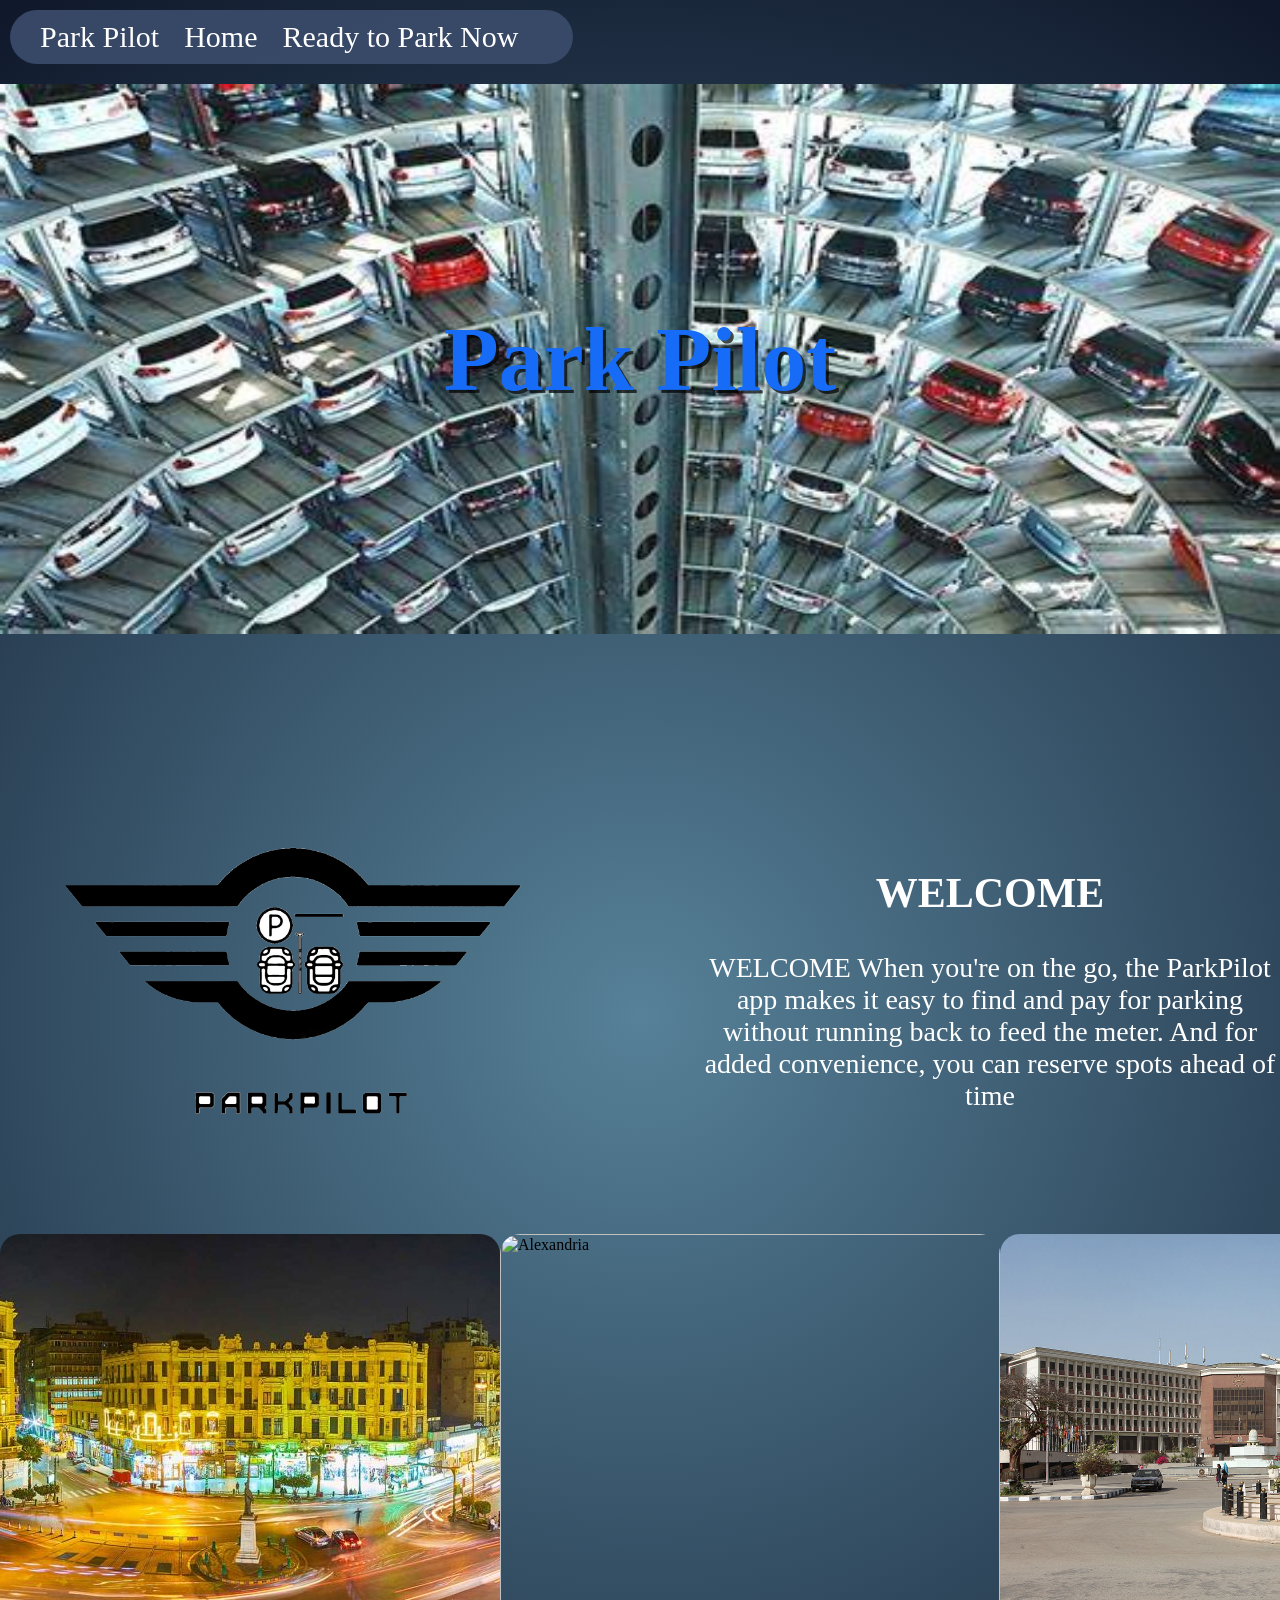
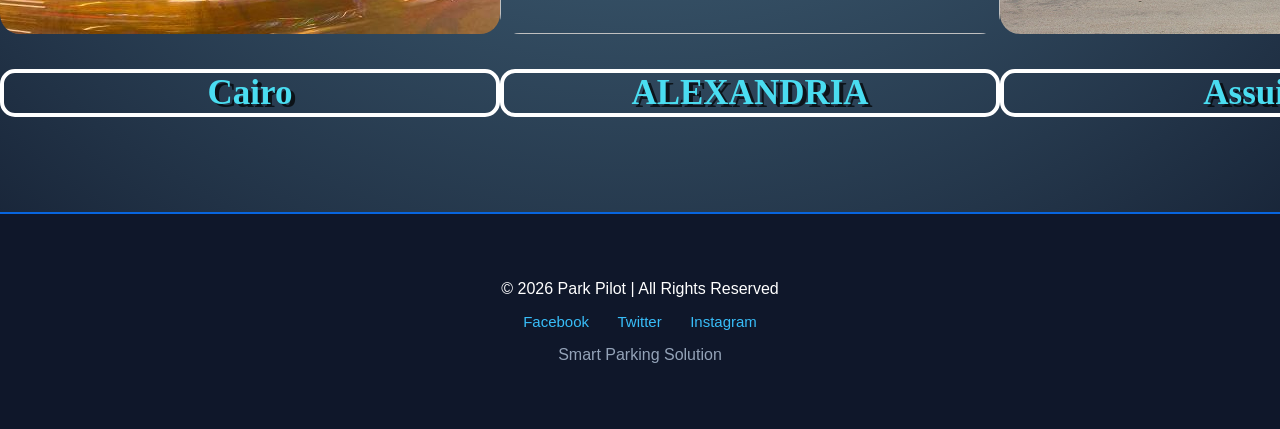
==== index.html @ 3b43efb0 "Add files via upload" ====
<html lang="en">
  <head>
    <title>Document</title>
    <link  type="image/png" href="./img/android-chrome-192x192.png" rel="icon"/>
    <meta charset="UTF-8" />
    <meta name="viewport" content="width=device-width, initial-scale=1.0" />
    <link rel="stylesheet" href="style.css" />
  </head>

  <body>
    <div class="title"></div>

    <div class="NavPar">
      <a href="#">Park Pilot</a>

      <a href="#">Home</a>

      <a href="about.html" target="_self">Ready to Park Now</a>
    </div>

    <div class="Sec-1">
      <img src="img/OIP.jpg" alt="" />

      <h1>Park Pilot</h1>
    </div>

    <div class="Sec-2">
      <img src="img/ParkPilot logo.png" alt="" />
      <div class="textparkpilot">
        <h2>WELCOME</h2>

        <p>
          WELCOME When you're on the go, the ParkPilot app makes it easy to find
          and pay for parking without running back to feed the meter. And for
          added convenience, you can reserve spots ahead of time
        </p>
      </div>
    </div>

    <div class="Sec-3">
      <div class="citybox">
        <img
          src="img/1015595935_The Talaat Harb square, Cairo Egypt.jpg"
          alt="Cairo"
        />

        <h3>Cairo</h3>
      </div>

      <div class="city-box">
        <img src="img/قلعة_قايتباي_وبحر_اسكندرية.jpg" alt="Alexandria" />

        <h3>ALEXANDRIA</h3>
      </div>

      <div class="city-box">
          <img src="img/AsyutUniversityMainBldg.jpg" alt="Assuit" />

          <h3>Assuit</h3>

      </div>
    </div>
    <footer class="Sec-footer">
    <p>&copy; 2026 Park Pilot | All Rights Reserved</p>
    <div class="linksfooter">
        <a href="#">Facebook</a>
        <a href="#">Twitter</a>
        <a href="#">Instagram</a>
    </div>
    <p class="footer-s">Smart Parking Solution</p>
  </body>
</html>
---- style.css ----
body {
  background: radial-gradient(circle, #568198 0%, #0f172a 100%); 
}

.NavPar {
  display: flex;
  background-color: rgba(59, 76, 108, 0.9);
  padding: 10px 30px;
  border-radius: 50px;
  width: fit-content;
  margin: 10px;
}

.NavPar a {
  color: white;
  text-decoration: none;
  margin-right: 25px;
  font-size: 30px;
  font-family:cursive;
  transition: 0.3s;
}

.NavPar a:hover {
  color: #38bdf8;
  transform: scale(1.05);
}

.Sec-1 {
  position: relative;
  display: flex;
  justify-content: center;
  align-items: center;    
  margin-top: 20px;
}

.Sec-1 img {
  width: 100%;
  height: 550px;
  display: block; 
}

.Sec-1 h1 {
  position: absolute;
  margin: 0; 
  font-size: 90px;
  color: #166cf6;
  text-shadow:3px 3px 0px rgba(0, 0, 0, 0.7);
  pointer-events: none; 
}


.Sec-2 {
  display: flex;
}

.Sec-2 img {
  width: 600px;
}

.textparkpilot {
  text-align: center;
  margin-top: 200px;
  margin-left: 100px;
  color: rgb(255, 255, 255);
  font-size: 28px;
}

.Sec-3 {
  display: flex;
  justify-content: space-around;
}

.Sec-3 img {
  width: 500px;
  height: 400px;
  border-radius: 20px;
  object-fit: cover;
  transition: transform 0.5s ;
  cursor: pointer;
}
.Sec-3 img:hover {
  transform: scale(1.1)
}

.Sec-3 h3 {
  text-align: center;
  color: rgb(74, 221, 241);
  text-shadow:4px 3px 0px rgba(0, 0, 0, 0.7);
  font-size: 35px;
  font-weight: bold;
  border: 4px solid white;
  border-radius: 15px;

}

h2, p {
  cursor: pointer;
  transition: 0.3s;
}

h2:hover, p:hover {
  transform: scale(1.04);
  color: #ffffff;
  text-shadow:1px 1px 0px rgba(0, 0, 0, 0.7);
  font-style:oblique;
}

body {
  margin: 0;
}

  .aboutSec-1 {
  position: relative;
  display: flex;
  justify-content: center;
  align-items: center; 
  margin-bottom: 50px;
}

.aboutSec-1 img {
  width: 100%;
  height: 720px;
  display: block;
}

.aboutSec-1 h1 {
  position: absolute; 
  margin: 0; 
  font-size: 75px;
  font-weight: bold;
  color: rgb(38, 224, 224);
  text-shadow:3px 3px 0px rgba(0, 0, 0, 0.7);
}

.aboutSec-2 {
  display: flex;

}


.aboutSec-2 img {
  width: 40%;
  height: 550px;
  border-radius: 25px;
}

.aboutSec-2 h2 {
  font-size: 35px;
}

.textSec-2,.textabout {
  display: block;
  margin-top: 140px;
  margin-left: 140px;
  font-size: 35px;
  text-align: center;
}

.content-box {
  display: flex;
  gap: 60px;

  margin-top: 100px;
  font-size: 30px;
  text-align: center;
}

.button {
  text-align: center;
  margin-top: 50px;

}

.buttonpark {
  background-color: rgb(27, 138, 118);
  color: white;
  font-size: 35px;
  font-family: serif;
  padding: 15px 20px;
  border-radius: 50px;
  border: 2px solid rgb(0, 0, 0);
  cursor: pointer;
  transition: 0.3s;
}

.buttonpark:hover {
  background-color: black;
}



  .form-body {
  background-color: #0f172a; 
  
}

.form-box {
  background-color: #243b47; 
  margin: 40px auto;
  width: 450px;
  padding: 40px;
  border-radius: 15px;
  border: 4px solid #f8fcfbf5; 
  display: block;
  box-shadow: 0 10px 30px rgba(0,0,0,0.5);
}


form {
  display: flex;
  flex-direction: column;
}

label {
  color: #f3f0f0;
  font-weight: 500;
  margin-top: 20px;
  font-size: 20px;
  font-weight: bolder;
}

input, textarea{
  height: 35px;
  margin-top: 10px;
  border-radius: 5px;
  border: none;
  padding: 0 10px;
}
textarea {
  resize: none
}

input:hover {
  border: 2px solid #000000;
  transform: scale(1.1);
  transition: 0.5s;
}

.time {
  display: flex;
  flex-direction: column;
}
.time input {
  width: 48%; 
}

.submit {
  margin-top: 40px;
  height: 45px;
  width: 150px;
  align-self: center;
  border-radius: 25px;
  border: none;
  background: white;
  color: #2e1a4d;
  font-weight: bold;
  font-size: 20px;
  cursor: pointer;
  transition: 0.3s;
}

.submit:hover {
  background: #00edf17d;
  transform: scale(1.2);
}

.headerform {
    text-align: center;
    margin-bottom: 30px;
    color: white;
    margin-top: 15px;
}

.headerform h2 {
    color: #38bdf8;
    font-size: 28px;
    margin-bottom: 10px;
}

.contact{
    
    text-align: center;
    margin-top: 30px;
  }
.contact p {
    color: white;
    font-size: 15px;
}

.contact a {
    color: #25d366;
    text-decoration: none;
    font-weight: bold;
    transition: 0.3s;
}

.contact a:hover {
    text-decoration: underline;
    
}




.Sec-footer {
    background: #0f172a;
    color: white;
    text-align: center;
    padding: 50px 0;
    margin-top: 60px;
    border-top: 2px solid rgb(8, 101, 222);
    font-family: sans-serif;
}

.Sec-footer p {
    font-size: 16px;
    margin-bottom: 15px;
}

.linksfooter {
    margin-bottom: 15px;
}

.linksfooter a {
    color: #38bdf8;
    text-decoration: none;
    margin: 0 12px;
    font-size: 15px;
    transition: 0.3s ease;
}

.linksfooter a:hover {
    color: white;
    text-decoration: underline;
}

.footer-s {
    font-size: 13px;
    color: #94a3b8;
    margin-top: 15px;
    display: block;
}





@media (max-width: 600px) {
    .form-body {
        padding: 10px;
    }

    table, tbody, tr, td {
        display: block;
        width: 100% !important;
    }

    table {
        border-spacing: 0 10px !important;
    }

    td label {
        display: block;
        margin-bottom: 5px;
        text-align: left;
    }

    
    input, textarea, select {
        width: 100% !important;
        box-sizing: border-box; 
    }

    
    .headerform h2 {
        font-size: 20px;
    }

    .submit {
        width: 100%;
        margin: 20px 0;
    }
}
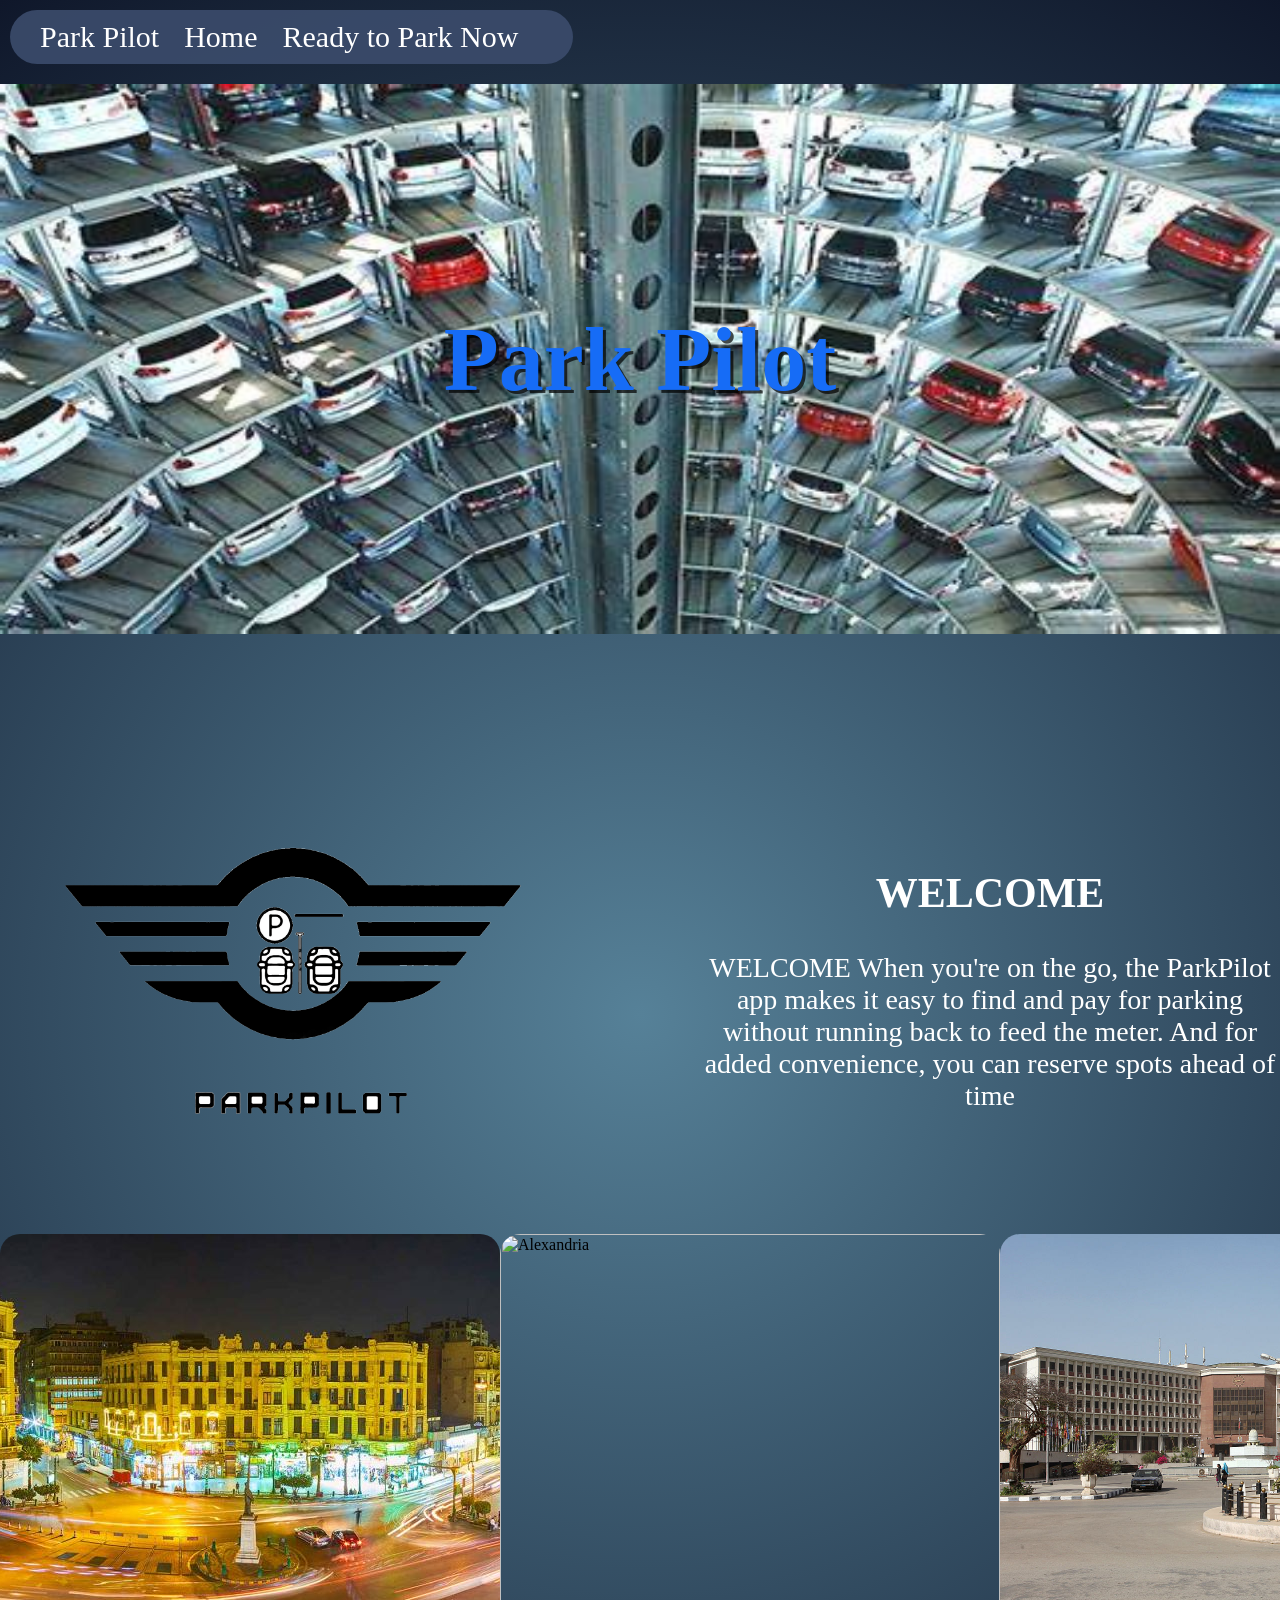
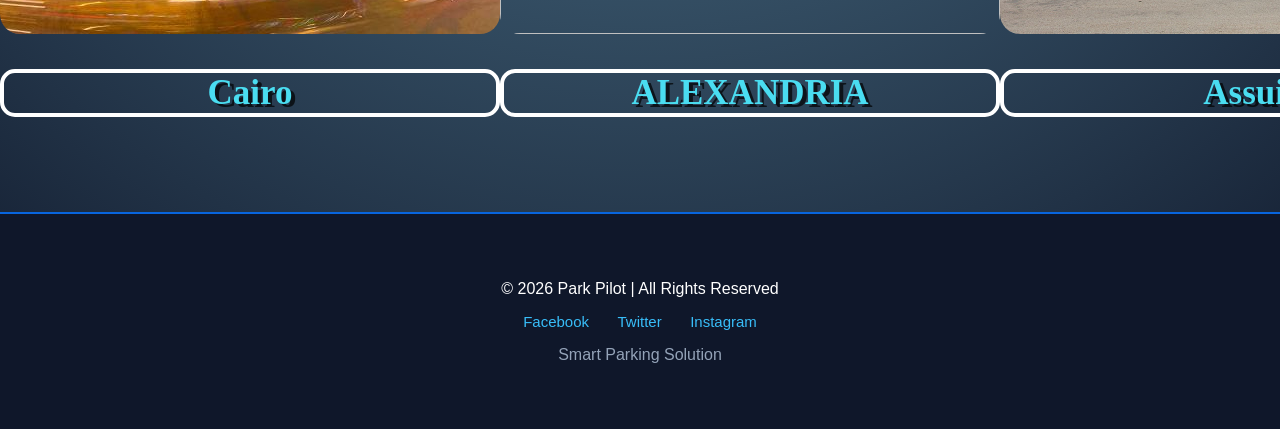
==== commit f42d38d4: "Update index.html" ====
--- a/index.html
+++ b/index.html
@@ -3,7 +3,7 @@
     <title>Document</title>
     <link  type="image/png" href="./img/android-chrome-192x192.png" rel="icon"/>
     <meta charset="UTF-8" />
-    <meta name="viewport" content="width=device-width, initial-scale=1.0" />
+
     <link rel="stylesheet" href="style.css" />
   </head>
 
@@ -70,3 +70,4 @@
     <p class="footer-s">Smart Parking Solution</p>
   </body>
 </html>
+
--- a/style.css
+++ b/style.css
@@ -345,39 +345,15 @@
 
 
 
-@media (max-width: 600px) {
-    .form-body {
-        padding: 10px;
-    }
-
-    table, tbody, tr, td {
-        display: block;
-        width: 100% !important;
-    }
-
-    table {
-        border-spacing: 0 10px !important;
-    }
-
-    td label {
-        display: block;
-        margin-bottom: 5px;
-        text-align: left;
-    }
-
-    
-    input, textarea, select {
-        width: 100% !important;
-        box-sizing: border-box; 
-    }
-
-    
-    .headerform h2 {
-        font-size: 20px;
-    }
-
-    .submit {
-        width: 100%;
-        margin: 20px 0;
-    }
-}
+html, body {
+    min-width: 1200px; 
+    overflow-x: auto;
+}
+
+img { 
+    max-width: none !important;
+}
+
+
+
+
